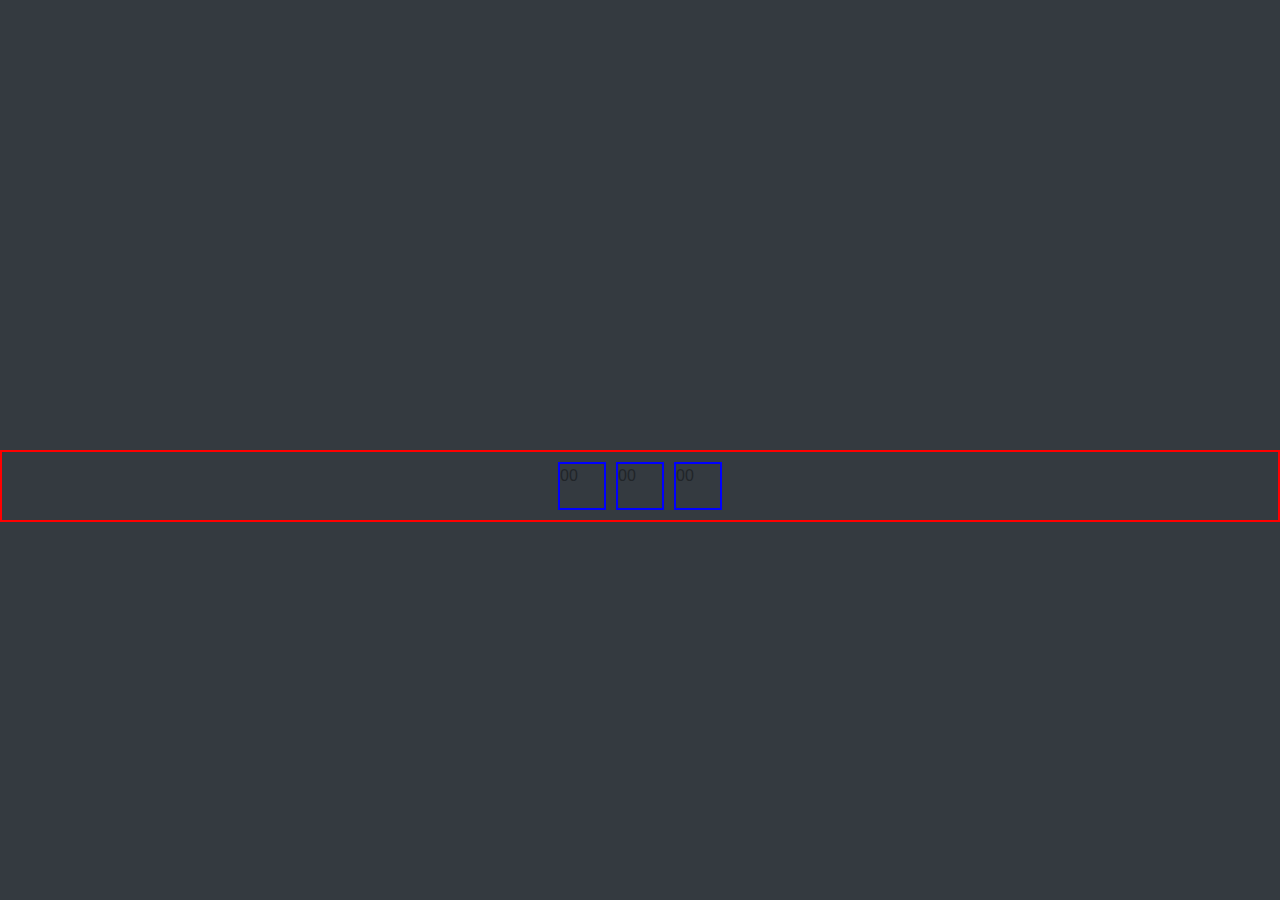
==== index.html @ f8c67b0e "Add files via upload" ====
<html lang="pt-BR">
<head>
  <meta charset="UTF-8">
  <meta name="viewport" content="width=device-width, initial-scale=1.0">
  <link rel="stylesheet" href="https://stackpath.bootstrapcdn.com/bootstrap/4.3.1/css/bootstrap.min.css" integrity="sha384-ggOyR0iXCbMQv3Xipma34MD+dH/1fQ784/j6cY/iJTQUOhcWr7x9JvoRxT2MZw1T" crossorigin="anonymous">
  <link rel="stylesheet" href="https://use.fontawesome.com/releases/v5.7.2/css/all.css" integrity="sha384-fnmOCqbTlWIlj8LyTjo7mOUStjsKC4pOpQbqyi7RrhN7udi9RwhKkMHpvLbHG9Sr" crossorigin="anonymous">
  <link rel="stylesheet" href="./style.css">
  <title>To-do List | CJRM</title>
</head>
<body class="bg-dark">
  <div id="relogio-digital">
    <div id="hora">
      <span>0</span><span>0</span>
   </div>
    <div id="minuto">
      <span>0</span><span>0</span>
   </div>
    <div id="segundo">
      <span>0</span><span>0</span>
   </div>
  </div>
</body>
  <script src="app.js"></script>
</html>
---- style.css ----
*{ 
  margin:0;
  padding:0;
}

:root{
  --telaWidth: 100vw;
  --telaHeith: 100vh;
}

#relogio-digital{
  display:flex;
  padding:10px;
  position:relative;
  top: calc(var(--telaHeith) / 2);
  min-width:12em;
  min-height:4em;
  justify-content:center;
  align-items: center;
  border: 2px solid red;
}

#hora,#minuto,#segundo{
  width:3em;
  height:3em;
  border:2px solid blue;
  margin: 0 5px;
}

/*
-webkit-clip-path: polygon(0 0, 17% 14%, 16% 83%, 0 100%, 0 43%);
clip-path: polygon(0 0, 17% 14%, 16% 83%, 0 100%, 0 43%);
*/
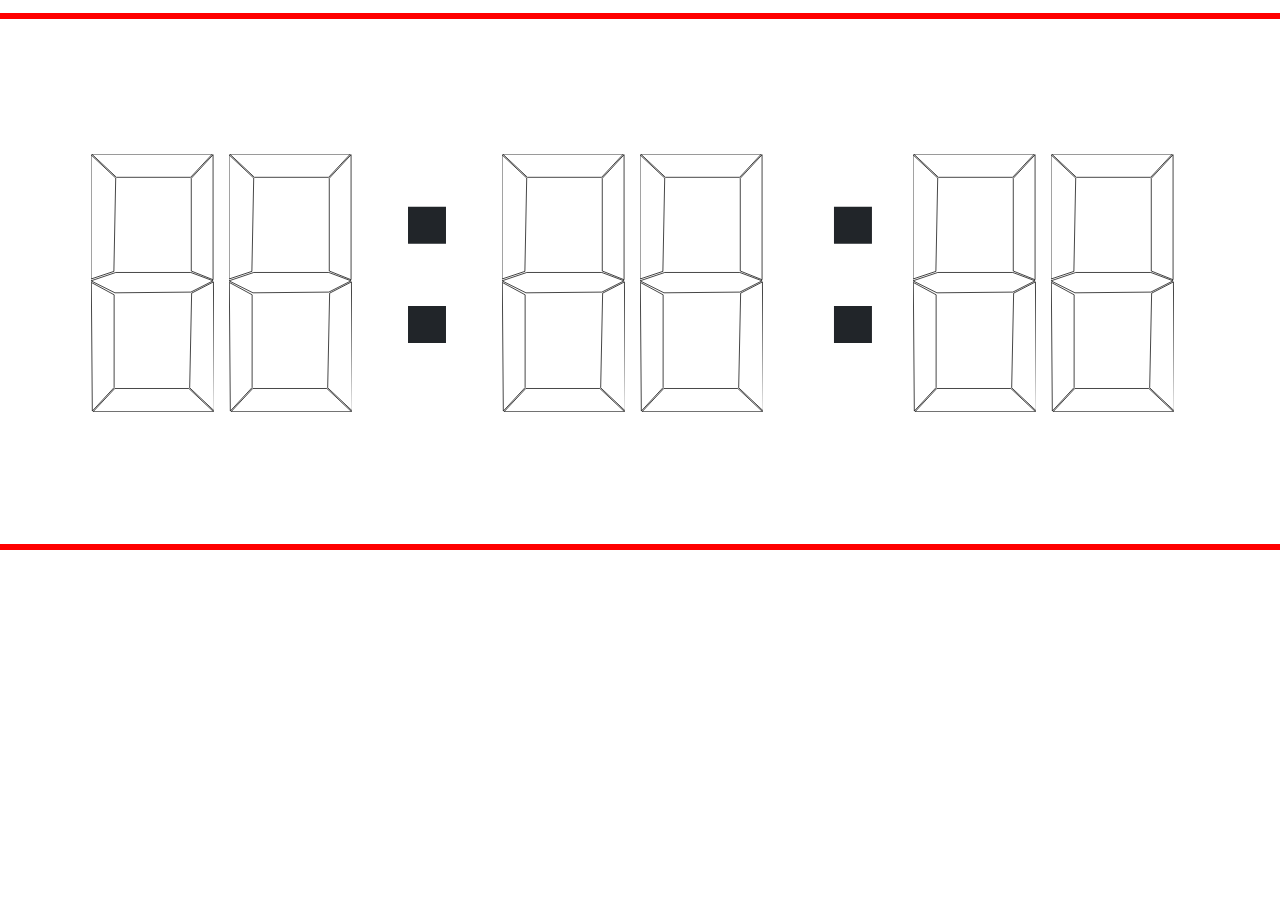
==== commit 46b4bb97: "alteracao" ====
--- a/index.html
+++ b/index.html
@@ -1,23 +1,79 @@
 <html lang="pt-BR">
 <head>
   <meta charset="UTF-8">
-  <meta name="viewport" content="width=device-width, initial-scale=1.0">
+  <meta name="viewport" content="width=device-width, initial-scale=1">
   <link rel="stylesheet" href="https://stackpath.bootstrapcdn.com/bootstrap/4.3.1/css/bootstrap.min.css" integrity="sha384-ggOyR0iXCbMQv3Xipma34MD+dH/1fQ784/j6cY/iJTQUOhcWr7x9JvoRxT2MZw1T" crossorigin="anonymous">
   <link rel="stylesheet" href="https://use.fontawesome.com/releases/v5.7.2/css/all.css" integrity="sha384-fnmOCqbTlWIlj8LyTjo7mOUStjsKC4pOpQbqyi7RrhN7udi9RwhKkMHpvLbHG9Sr" crossorigin="anonymous">
   <link rel="stylesheet" href="./style.css">
   <title>To-do List | CJRM</title>
 </head>
-<body class="bg-dark">
-  <div id="relogio-digital">
-    <div id="hora">
-      <span>0</span><span>0</span>
-   </div>
-    <div id="minuto">
-      <span>0</span><span>0</span>
-   </div>
-    <div id="segundo">
-      <span>0</span><span>0</span>
-   </div>
+<body class="">
+ <div id="relogio-digital">
+      <div id="hora">
+        <svg  viewBox="0 0 170 355" fill="none" xmlns="http://www.w3.org/2000/svg">
+          <path class="numero esquerda-alto "d="M0 1.01857L34 33.0186L31.5 161.519L0 172.019V1.01857Z" />
+          <path class="numero meio "d="M168 174.519L137.404 190.019L33 191.019L0 174.519L34.097 163.019H137.404L168 174.519Z" />
+          <path class="numero direita-alto " d="M168 173.019L138 161.019L138 33.324L168 1.01857V173.019Z" />
+          <path class="numero topo " d="M167.002 0.0185699L137.105 32.0333L35.0408 32.033L1.01924 0.0179987L167.002 0.0185699Z" />
+          <path class="numero direita-alto " d="M169.807 353.717L135.811 321.712L138.5 191.5L168.5 176L169.807 353.717Z" />
+          <path class="numero esquerda-baixo " d="M0.432312 176.736L31.8291 193.698L31.8114 321.392L1.80693 353.694L0.432312 176.736Z" />
+          <path class="numero baixo " d="M2.80434 354.694L32.7063 322.683L134.77 322.698L168.788 354.717L2.80434 354.694Z" />
+       </svg>
+
+       <svg  viewBox="0 0 170 355" fill="none" xmlns="http://www.w3.org/2000/svg">
+        <path class="numero esquerda-alto "d="M0 1.01857L34 33.0186L31.5 161.519L0 172.019V1.01857Z" />
+        <path class="numero meio "d="M168 174.519L137.404 190.019L33 191.019L0 174.519L34.097 163.019H137.404L168 174.519Z" />
+        <path class="numero direita-alto " d="M168 173.019L138 161.019L138 33.324L168 1.01857V173.019Z" />
+        <path class="numero topo " d="M167.002 0.0185699L137.105 32.0333L35.0408 32.033L1.01924 0.0179987L167.002 0.0185699Z" />
+        <path class="numero direita-alto " d="M169.807 353.717L135.811 321.712L138.5 191.5L168.5 176L169.807 353.717Z" />
+        <path class="numero esquerda-baixo " d="M0.432312 176.736L31.8291 193.698L31.8114 321.392L1.80693 353.694L0.432312 176.736Z" />
+        <path class="numero baixo " d="M2.80434 354.694L32.7063 322.683L134.77 322.698L168.788 354.717L2.80434 354.694Z" />
+     </svg>
+      </div>
+      <span>:</span>
+      <div id="minuto">
+        <svg  viewBox="0 0 170 355" fill="none" xmlns="http://www.w3.org/2000/svg">
+            <path class="numero esquerda-alto "d="M0 1.01857L34 33.0186L31.5 161.519L0 172.019V1.01857Z" />
+            <path class="numero meio "d="M168 174.519L137.404 190.019L33 191.019L0 174.519L34.097 163.019H137.404L168 174.519Z" />
+            <path class="numero direita-alto " d="M168 173.019L138 161.019L138 33.324L168 1.01857V173.019Z" />
+            <path class="numero topo " d="M167.002 0.0185699L137.105 32.0333L35.0408 32.033L1.01924 0.0179987L167.002 0.0185699Z" />
+            <path class="numero direita-alto " d="M169.807 353.717L135.811 321.712L138.5 191.5L168.5 176L169.807 353.717Z" />
+            <path class="numero esquerda-baixo " d="M0.432312 176.736L31.8291 193.698L31.8114 321.392L1.80693 353.694L0.432312 176.736Z" />
+            <path class="numero baixo " d="M2.80434 354.694L32.7063 322.683L134.77 322.698L168.788 354.717L2.80434 354.694Z" />
+        </svg>
+
+        <svg  viewBox="0 0 170 355" fill="none" xmlns="http://www.w3.org/2000/svg">
+          <path class="numero esquerda-alto "d="M0 1.01857L34 33.0186L31.5 161.519L0 172.019V1.01857Z" />
+          <path class="numero meio "d="M168 174.519L137.404 190.019L33 191.019L0 174.519L34.097 163.019H137.404L168 174.519Z" />
+          <path class="numero direita-alto " d="M168 173.019L138 161.019L138 33.324L168 1.01857V173.019Z" />
+          <path class="numero topo " d="M167.002 0.0185699L137.105 32.0333L35.0408 32.033L1.01924 0.0179987L167.002 0.0185699Z" />
+          <path class="numero direita-alto " d="M169.807 353.717L135.811 321.712L138.5 191.5L168.5 176L169.807 353.717Z" />
+          <path class="numero esquerda-baixo " d="M0.432312 176.736L31.8291 193.698L31.8114 321.392L1.80693 353.694L0.432312 176.736Z" />
+          <path class="numero baixo " d="M2.80434 354.694L32.7063 322.683L134.77 322.698L168.788 354.717L2.80434 354.694Z" />
+        </svg>
+      </div>
+      <span>:</span>
+      <div id="segundo">
+        <svg  viewBox="0 0 170 355" fill="none" xmlns="http://www.w3.org/2000/svg">
+            <path class="numero esquerda-alto "d="M0 1.01857L34 33.0186L31.5 161.519L0 172.019V1.01857Z" />
+            <path class="numero meio "d="M168 174.519L137.404 190.019L33 191.019L0 174.519L34.097 163.019H137.404L168 174.519Z" />
+            <path class="numero direita-alto " d="M168 173.019L138 161.019L138 33.324L168 1.01857V173.019Z" />
+            <path class="numero topo " d="M167.002 0.0185699L137.105 32.0333L35.0408 32.033L1.01924 0.0179987L167.002 0.0185699Z" />
+            <path class="numero direita-alto " d="M169.807 353.717L135.811 321.712L138.5 191.5L168.5 176L169.807 353.717Z" />
+            <path class="numero esquerda-baixo " d="M0.432312 176.736L31.8291 193.698L31.8114 321.392L1.80693 353.694L0.432312 176.736Z" />
+            <path class="numero baixo " d="M2.80434 354.694L32.7063 322.683L134.77 322.698L168.788 354.717L2.80434 354.694Z" />
+        </svg>
+
+        <svg  viewBox="0 0 170 355" fill="none" xmlns="http://www.w3.org/2000/svg">
+          <path class="numero esquerda-alto "d="M0 1.01857L34 33.0186L31.5 161.519L0 172.019V1.01857Z" />
+          <path class="numero meio "d="M168 174.519L137.404 190.019L33 191.019L0 174.519L34.097 163.019H137.404L168 174.519Z" />
+          <path class="numero direita-alto " d="M168 173.019L138 161.019L138 33.324L168 1.01857V173.019Z" />
+          <path class="numero topo " d="M167.002 0.0185699L137.105 32.0333L35.0408 32.033L1.01924 0.0179987L167.002 0.0185699Z" />
+          <path class="numero direita-alto " d="M169.807 353.717L135.811 321.712L138.5 191.5L168.5 176L169.807 353.717Z" />
+          <path class="numero esquerda-baixo " d="M0.432312 176.736L31.8291 193.698L31.8114 321.392L1.80693 353.694L0.432312 176.736Z" />
+          <path class="numero baixo " d="M2.80434 354.694L32.7063 322.683L134.77 322.698L168.788 354.717L2.80434 354.694Z" />
+        </svg>
+      </div>
   </div>
 </body>
   <script src="app.js"></script>
--- a/style.css
+++ b/style.css
@@ -1,6 +1,15 @@
 *{ 
   margin:0;
   padding:0;
+  box-sizing: border-box;
+}
+
+span{
+  display: inline-block;
+  margin: 0 0 20px 0;
+  font-weight: 600;
+  font-size: 90px;
+  text-align: center;
 }
 
 :root{
@@ -12,22 +21,52 @@
   display:flex;
   padding:10px;
   position:relative;
-  top: calc(var(--telaHeith) / 2);
-  min-width:12em;
-  min-height:4em;
+  margin: 15% auto;
+  min-width: 18.75em;
   justify-content:center;
   align-items: center;
   border: 2px solid red;
+  transform: scale(3);
+}
+
+#relogio-digital  svg{
+  max-width:100%; 
+  max-height:100%;
+}
+
+#relogio-digital  svg + svg{
+  margin: 0 5px;
 }
 
 #hora,#minuto,#segundo{
-  width:3em;
-  height:3em;
-  border:2px solid blue;
-  margin: 0 5px;
+  display: flex;
+  width: 7em;
+  height:6em;
+  padding: 5px;
 }
 
-/*
--webkit-clip-path: polygon(0 0, 17% 14%, 16% 83%, 0 100%, 0 43%);
-clip-path: polygon(0 0, 17% 14%, 16% 83%, 0 100%, 0 43%);
-*/+#hora{
+  justify-content: flex-end;
+}
+
+#minuto{
+  justify-content: center;
+}
+
+#segundo{
+  justify-content: flex-start;
+}
+
+
+div * .numero{
+  stroke: #000;
+}
+
+.nove, .oito, 
+.sete, .seis, 
+.cinco, .quatro, 
+.tres, .dois, .um, .zero{
+  fill: #000;
+}
+
+
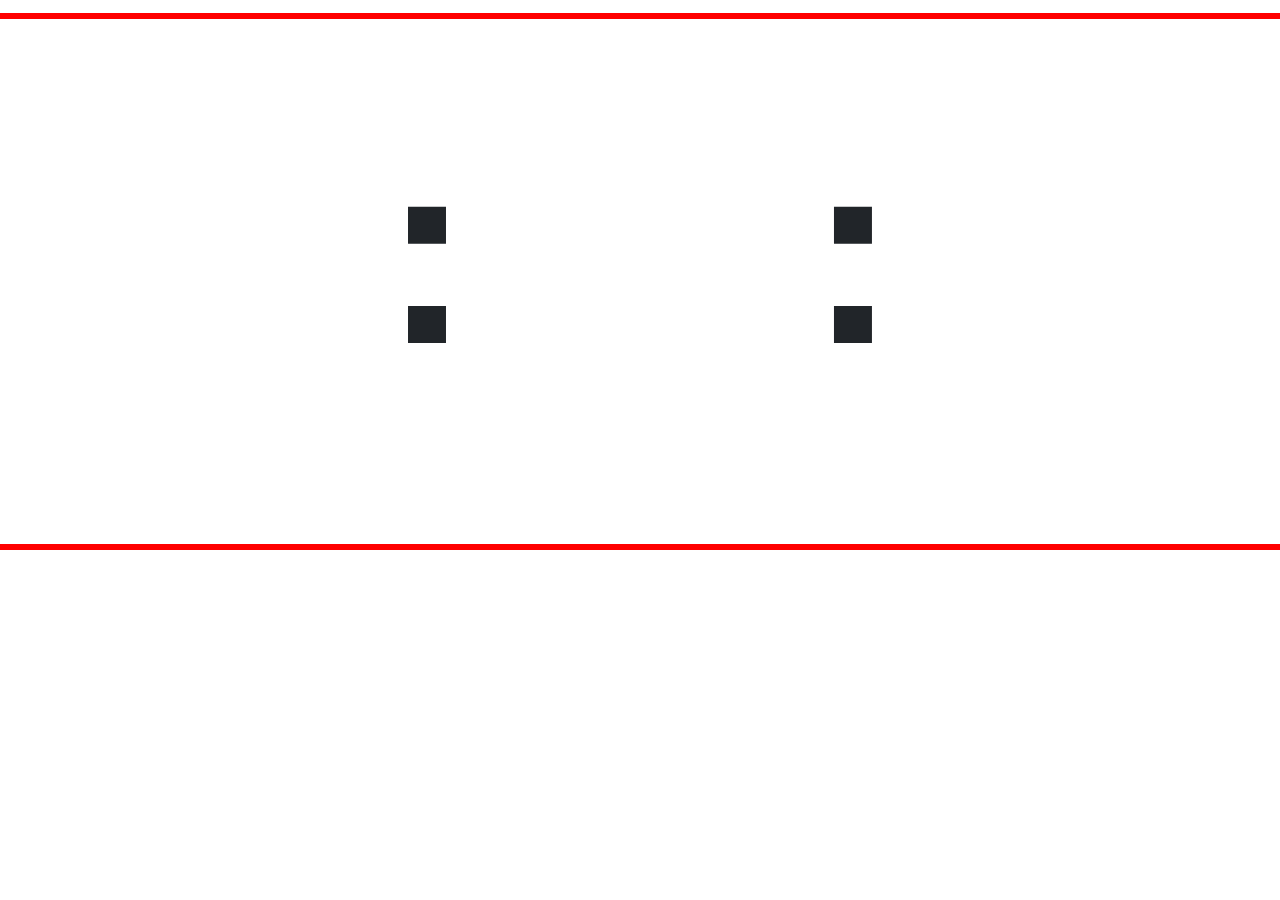
==== commit bef68523: "alterado" ====
--- a/index.html
+++ b/index.html
@@ -10,69 +10,15 @@
 <body class="">
  <div id="relogio-digital">
       <div id="hora">
-        <svg  viewBox="0 0 170 355" fill="none" xmlns="http://www.w3.org/2000/svg">
-          <path class="numero esquerda-alto "d="M0 1.01857L34 33.0186L31.5 161.519L0 172.019V1.01857Z" />
-          <path class="numero meio "d="M168 174.519L137.404 190.019L33 191.019L0 174.519L34.097 163.019H137.404L168 174.519Z" />
-          <path class="numero direita-alto " d="M168 173.019L138 161.019L138 33.324L168 1.01857V173.019Z" />
-          <path class="numero topo " d="M167.002 0.0185699L137.105 32.0333L35.0408 32.033L1.01924 0.0179987L167.002 0.0185699Z" />
-          <path class="numero direita-alto " d="M169.807 353.717L135.811 321.712L138.5 191.5L168.5 176L169.807 353.717Z" />
-          <path class="numero esquerda-baixo " d="M0.432312 176.736L31.8291 193.698L31.8114 321.392L1.80693 353.694L0.432312 176.736Z" />
-          <path class="numero baixo " d="M2.80434 354.694L32.7063 322.683L134.77 322.698L168.788 354.717L2.80434 354.694Z" />
-       </svg>
-
-       <svg  viewBox="0 0 170 355" fill="none" xmlns="http://www.w3.org/2000/svg">
-        <path class="numero esquerda-alto "d="M0 1.01857L34 33.0186L31.5 161.519L0 172.019V1.01857Z" />
-        <path class="numero meio "d="M168 174.519L137.404 190.019L33 191.019L0 174.519L34.097 163.019H137.404L168 174.519Z" />
-        <path class="numero direita-alto " d="M168 173.019L138 161.019L138 33.324L168 1.01857V173.019Z" />
-        <path class="numero topo " d="M167.002 0.0185699L137.105 32.0333L35.0408 32.033L1.01924 0.0179987L167.002 0.0185699Z" />
-        <path class="numero direita-alto " d="M169.807 353.717L135.811 321.712L138.5 191.5L168.5 176L169.807 353.717Z" />
-        <path class="numero esquerda-baixo " d="M0.432312 176.736L31.8291 193.698L31.8114 321.392L1.80693 353.694L0.432312 176.736Z" />
-        <path class="numero baixo " d="M2.80434 354.694L32.7063 322.683L134.77 322.698L168.788 354.717L2.80434 354.694Z" />
-     </svg>
+       
       </div>
       <span>:</span>
       <div id="minuto">
-        <svg  viewBox="0 0 170 355" fill="none" xmlns="http://www.w3.org/2000/svg">
-            <path class="numero esquerda-alto "d="M0 1.01857L34 33.0186L31.5 161.519L0 172.019V1.01857Z" />
-            <path class="numero meio "d="M168 174.519L137.404 190.019L33 191.019L0 174.519L34.097 163.019H137.404L168 174.519Z" />
-            <path class="numero direita-alto " d="M168 173.019L138 161.019L138 33.324L168 1.01857V173.019Z" />
-            <path class="numero topo " d="M167.002 0.0185699L137.105 32.0333L35.0408 32.033L1.01924 0.0179987L167.002 0.0185699Z" />
-            <path class="numero direita-alto " d="M169.807 353.717L135.811 321.712L138.5 191.5L168.5 176L169.807 353.717Z" />
-            <path class="numero esquerda-baixo " d="M0.432312 176.736L31.8291 193.698L31.8114 321.392L1.80693 353.694L0.432312 176.736Z" />
-            <path class="numero baixo " d="M2.80434 354.694L32.7063 322.683L134.77 322.698L168.788 354.717L2.80434 354.694Z" />
-        </svg>
-
-        <svg  viewBox="0 0 170 355" fill="none" xmlns="http://www.w3.org/2000/svg">
-          <path class="numero esquerda-alto "d="M0 1.01857L34 33.0186L31.5 161.519L0 172.019V1.01857Z" />
-          <path class="numero meio "d="M168 174.519L137.404 190.019L33 191.019L0 174.519L34.097 163.019H137.404L168 174.519Z" />
-          <path class="numero direita-alto " d="M168 173.019L138 161.019L138 33.324L168 1.01857V173.019Z" />
-          <path class="numero topo " d="M167.002 0.0185699L137.105 32.0333L35.0408 32.033L1.01924 0.0179987L167.002 0.0185699Z" />
-          <path class="numero direita-alto " d="M169.807 353.717L135.811 321.712L138.5 191.5L168.5 176L169.807 353.717Z" />
-          <path class="numero esquerda-baixo " d="M0.432312 176.736L31.8291 193.698L31.8114 321.392L1.80693 353.694L0.432312 176.736Z" />
-          <path class="numero baixo " d="M2.80434 354.694L32.7063 322.683L134.77 322.698L168.788 354.717L2.80434 354.694Z" />
-        </svg>
+      
       </div>
       <span>:</span>
       <div id="segundo">
-        <svg  viewBox="0 0 170 355" fill="none" xmlns="http://www.w3.org/2000/svg">
-            <path class="numero esquerda-alto "d="M0 1.01857L34 33.0186L31.5 161.519L0 172.019V1.01857Z" />
-            <path class="numero meio "d="M168 174.519L137.404 190.019L33 191.019L0 174.519L34.097 163.019H137.404L168 174.519Z" />
-            <path class="numero direita-alto " d="M168 173.019L138 161.019L138 33.324L168 1.01857V173.019Z" />
-            <path class="numero topo " d="M167.002 0.0185699L137.105 32.0333L35.0408 32.033L1.01924 0.0179987L167.002 0.0185699Z" />
-            <path class="numero direita-alto " d="M169.807 353.717L135.811 321.712L138.5 191.5L168.5 176L169.807 353.717Z" />
-            <path class="numero esquerda-baixo " d="M0.432312 176.736L31.8291 193.698L31.8114 321.392L1.80693 353.694L0.432312 176.736Z" />
-            <path class="numero baixo " d="M2.80434 354.694L32.7063 322.683L134.77 322.698L168.788 354.717L2.80434 354.694Z" />
-        </svg>
-
-        <svg  viewBox="0 0 170 355" fill="none" xmlns="http://www.w3.org/2000/svg">
-          <path class="numero esquerda-alto "d="M0 1.01857L34 33.0186L31.5 161.519L0 172.019V1.01857Z" />
-          <path class="numero meio "d="M168 174.519L137.404 190.019L33 191.019L0 174.519L34.097 163.019H137.404L168 174.519Z" />
-          <path class="numero direita-alto " d="M168 173.019L138 161.019L138 33.324L168 1.01857V173.019Z" />
-          <path class="numero topo " d="M167.002 0.0185699L137.105 32.0333L35.0408 32.033L1.01924 0.0179987L167.002 0.0185699Z" />
-          <path class="numero direita-alto " d="M169.807 353.717L135.811 321.712L138.5 191.5L168.5 176L169.807 353.717Z" />
-          <path class="numero esquerda-baixo " d="M0.432312 176.736L31.8291 193.698L31.8114 321.392L1.80693 353.694L0.432312 176.736Z" />
-          <path class="numero baixo " d="M2.80434 354.694L32.7063 322.683L134.77 322.698L168.788 354.717L2.80434 354.694Z" />
-        </svg>
+       
       </div>
   </div>
 </body>
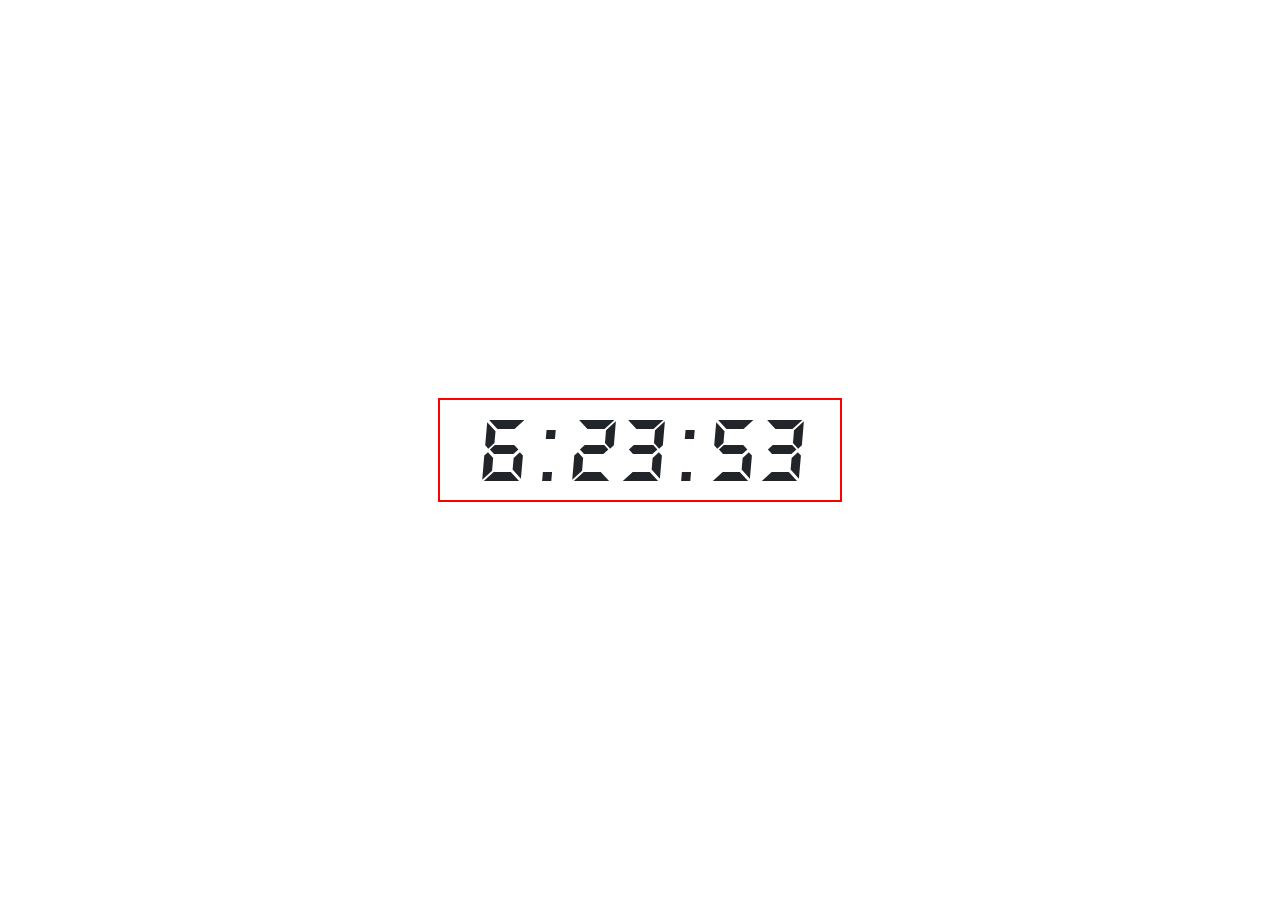
==== commit 8a378ddb: "relogio ativo" ====
--- a/index.html
+++ b/index.html
@@ -4,23 +4,23 @@
   <meta name="viewport" content="width=device-width, initial-scale=1">
   <link rel="stylesheet" href="https://stackpath.bootstrapcdn.com/bootstrap/4.3.1/css/bootstrap.min.css" integrity="sha384-ggOyR0iXCbMQv3Xipma34MD+dH/1fQ784/j6cY/iJTQUOhcWr7x9JvoRxT2MZw1T" crossorigin="anonymous">
   <link rel="stylesheet" href="https://use.fontawesome.com/releases/v5.7.2/css/all.css" integrity="sha384-fnmOCqbTlWIlj8LyTjo7mOUStjsKC4pOpQbqyi7RrhN7udi9RwhKkMHpvLbHG9Sr" crossorigin="anonymous">
-  <link rel="stylesheet" href="./style.css">
-  <title>To-do List | CJRM</title>
+  <link rel="stylesheet" href="./css/style.css">
+  <title>Relógio Digital</title>
 </head>
 <body class="">
- <div id="relogio-digital">
-      <div id="hora">
-       
+ <div id="relogio-digital" >
+      <div id="hora" data-re="0">
+   
       </div>
       <span>:</span>
       <div id="minuto">
-      
+   
       </div>
       <span>:</span>
       <div id="segundo">
-       
+    
       </div>
   </div>
 </body>
-  <script src="app.js"></script>
+  <script src="./js/app.js"></script>
 </html>--- a/css/style.css
+++ b/css/style.css
@@ -0,0 +1,46 @@
+*{ 
+  margin:0;
+  padding:0;
+  box-sizing: border-box;
+  font-family: 'relogio digital';
+}
+
+:root{
+  --telaWidth: 100vw;
+  --telaHeith: 100vh;
+}
+
+#relogio-digital{
+ display: flex;
+ justify-content: center;
+ align-items: center;
+ position: absolute;
+ padding: 5px;
+ top: 50%;
+ left: 50%;
+ transform: translate(-50%,-50%);
+ width: 25em;
+ height: 6.25em;
+ overflow: hidden;
+ outline: 2px solid red;
+ z-index: 100;
+ gap:10px;
+}
+
+#relogio-digital:is(.ativo) span{
+  display: inline-block;
+  
+}
+
+#hora,#minuto,#segundo,span{
+  position: relative;
+  font-size: 6em;
+  margin: 0 0px;
+}
+
+
+ 
+@font-face {
+  font-family: 'relogio digital';
+  src: url(/font/DS-DIGIT.TTF);
+}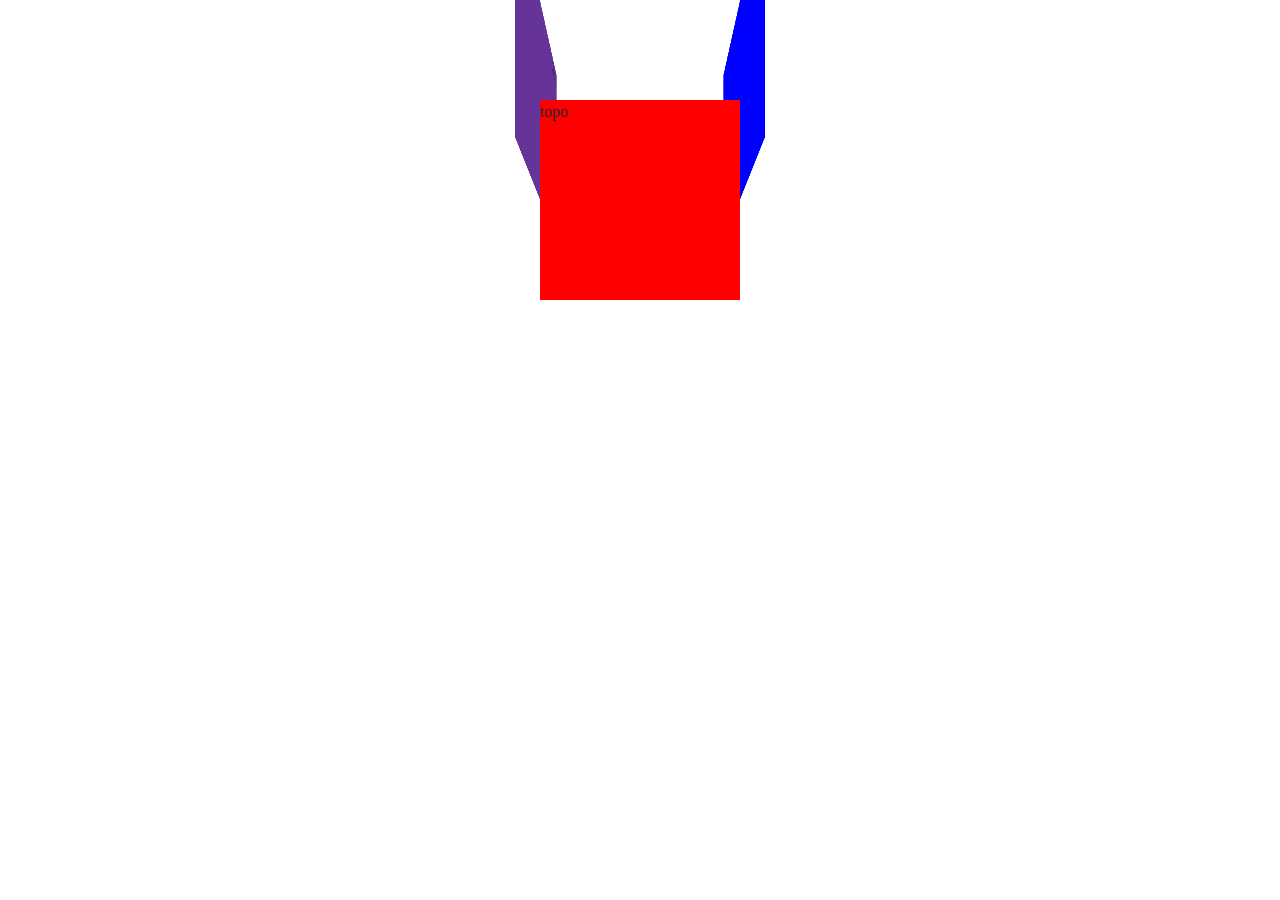
==== commit 1b7231b4: "adição da pespetiva 3d" ====
--- a/index.html
+++ b/index.html
@@ -8,15 +8,20 @@
   <title>Relógio Digital</title>
 </head>
 <body class="">
+  <div id="caixa">
+    <div class="face topo">topo</div>
+    <div class="face lado1">lado1</div>
+    <div class="face lado2">lado2</div>
+  </div>
  <div id="relogio-digital" >
       <div id="hora" data-re="0">
    
       </div>
-      <span>:</span>
+      <!-- <span>:</span> -->
       <div id="minuto">
    
       </div>
-      <span>:</span>
+      <!-- <span>:</span> -->
       <div id="segundo">
     
       </div>
--- a/css/style.css
+++ b/css/style.css
@@ -6,11 +6,43 @@
 }
 
 :root{
-  --telaWidth: 100vw;
-  --telaHeith: 100vh;
+  
 }
 
-#relogio-digital{
+body{
+  perspective: 500px;
+}
+
+#caixa{
+  width: 200px;
+  height: 200px;  
+  margin: 0 auto;
+  transform: rotate(-20deg,-10deg);
+  transform-style: preserve-3d;
+}
+
+.face{
+  width: 200px;
+  height: 200px;
+  position: absolute;
+}
+
+.topo{
+  transform: translateY(100px);
+  background: red;
+}
+
+.lado1{
+  transform: rotateY(90deg) translateZ(100px);
+  background: blue;
+}
+.lado2{
+  transform: rotateY(-90deg) translateZ(100px);
+  background: rebeccapurple;
+}
+
+
+/* #relogio-digital{
  display: flex;
  justify-content: center;
  align-items: center;
@@ -21,7 +53,6 @@
  transform: translate(-50%,-50%);
  width: 25em;
  height: 6.25em;
- overflow: hidden;
  outline: 2px solid red;
  z-index: 100;
  gap:10px;
@@ -43,4 +74,4 @@
 @font-face {
   font-family: 'relogio digital';
   src: url(/font/DS-DIGIT.TTF);
-}+} */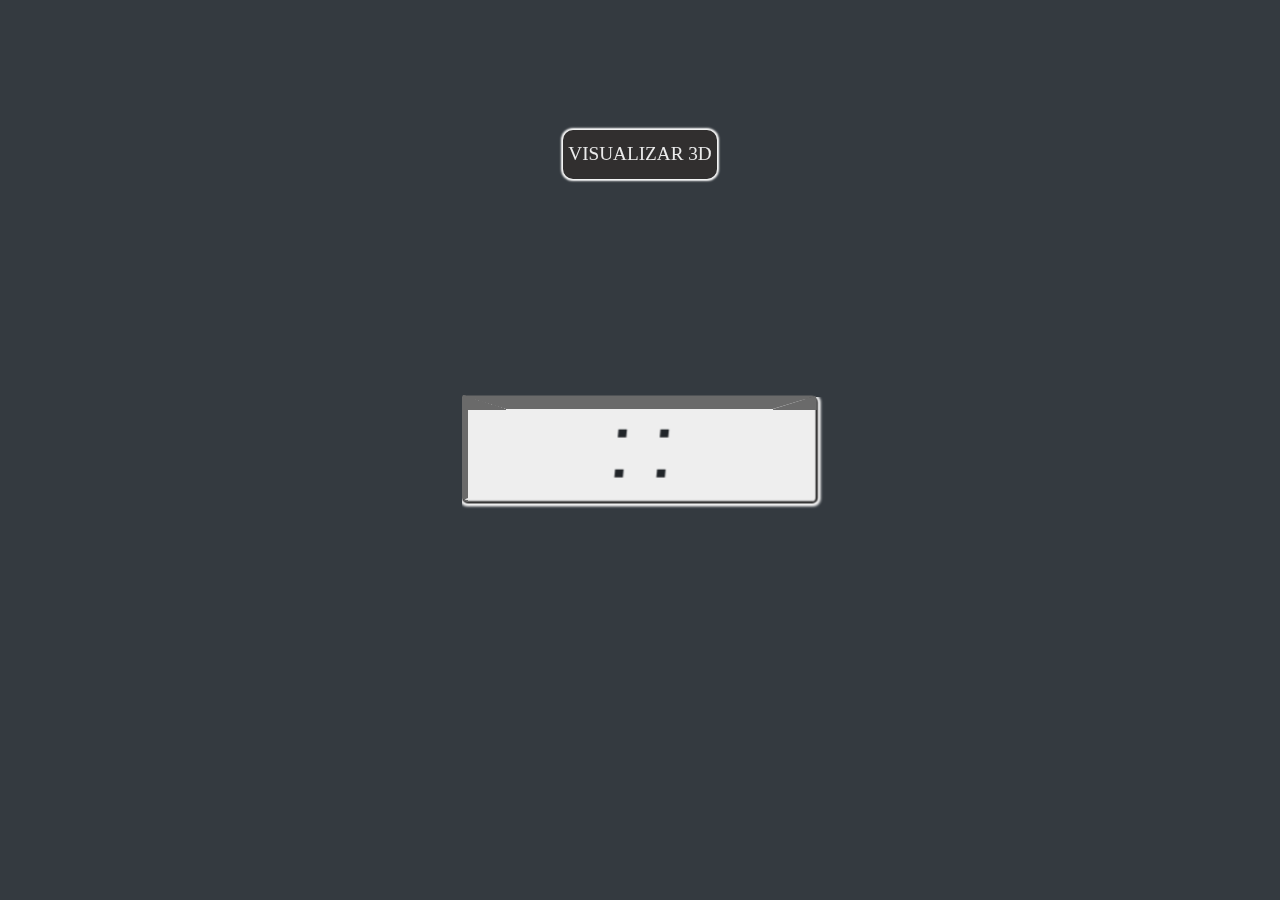
==== commit 9eac1ff8: "finalizado relogio" ====
--- a/index.html
+++ b/index.html
@@ -7,24 +7,24 @@
   <link rel="stylesheet" href="./css/style.css">
   <title>Relógio Digital</title>
 </head>
-<body class="">
-  <div id="caixa">
-    <div class="face topo">topo</div>
-    <div class="face lado1">lado1</div>
-    <div class="face lado2">lado2</div>
+<body class="bg-dark">
+  <div id="relogio3d">
+    <div class="lado-topo"></div>
+    <div class="lados-left"></div>
+    <div class="lados-right"></div>
+    <div class="lados-bottom"></div>
+    <div class="lados-base"></div>
+    <div id="relogio-digital" >
+        <div id="hora"></div>
+        <span>:</span>
+        <div id="minuto"></div>
+        <span>:</span>
+        <div id="segundo"></div>
+    </div>
   </div>
- <div id="relogio-digital" >
-      <div id="hora" data-re="0">
-   
-      </div>
-      <!-- <span>:</span> -->
-      <div id="minuto">
-   
-      </div>
-      <!-- <span>:</span> -->
-      <div id="segundo">
-    
-      </div>
+  
+  <div id="btn-3d">
+     <button type="button">Visualizar 3d</button>
   </div>
 </body>
   <script src="./js/app.js"></script>
--- a/css/style.css
+++ b/css/style.css
@@ -5,44 +5,44 @@
   font-family: 'relogio digital';
 }
 
-:root{
-  
-}
-
 body{
+  display: flex;
+  align-items: center;
+  justify-content: center;
+  min-height: 100vh;
   perspective: 500px;
 }
 
-#caixa{
+.ativo{
+   animation: rotate 10s infinite alternate;
+}
+
+#btn-3d{
+  position: absolute;
+  top: 130px;
+}
+
+#btn-3d button{
+  display: block;
+  padding: 10px 5px;
+  border-radius: 10px;
+  outline: none;
+  border: none;
+  background: #312f2f;
+  box-shadow: 0 0 2px 2px #fdfdfd;
+  color: #ebebeb;
+  font-size: larger;
+  text-transform: uppercase;
+  font-family: serif;
+}
+
+#relogio3d{
   width: 200px;
-  height: 200px;  
-  margin: 0 auto;
-  transform: rotate(-20deg,-10deg);
+  height: 200px;
   transform-style: preserve-3d;
 }
 
-.face{
-  width: 200px;
-  height: 200px;
-  position: absolute;
-}
-
-.topo{
-  transform: translateY(100px);
-  background: red;
-}
-
-.lado1{
-  transform: rotateY(90deg) translateZ(100px);
-  background: blue;
-}
-.lado2{
-  transform: rotateY(-90deg) translateZ(100px);
-  background: rebeccapurple;
-}
-
-
-/* #relogio-digital{
+#relogio-digital{
  display: flex;
  justify-content: center;
  align-items: center;
@@ -50,22 +50,63 @@
  padding: 5px;
  top: 50%;
  left: 50%;
- transform: translate(-50%,-50%);
- width: 25em;
- height: 6.25em;
- outline: 2px solid red;
+ transform: translate(-50%,-50%) translateZ(50px);
+ width: 20em;
+ height: 6em;
+ border: 2px solid rgb(34, 34, 34);
  z-index: 100;
  gap:10px;
+ border-radius: 5px;
+ background: #eee;
+ box-shadow: 0 0 2px 2px #fdfdfd;
 }
 
-#relogio-digital:is(.ativo) span{
-  display: inline-block;
-  
+.lado-topo,
+.lados-left,
+.lados-right,
+.lados-base,
+.lados-bottom{
+  position: absolute;
+  background: #6a6a6a;
 }
+
+.lado-topo{
+   transform: rotateX(90deg) translateZ(24px) translate(-61px,-24px);
+   height: 150px;
+   width: 320px;
+   border-radius: 5px;
+}
+.lados-right{
+   transform: rotateY(90deg) translateZ(184px) translate(25px,51px);
+   height: 95px;
+   width: 150px;
+   border-radius: 5px;
+}
+.lados-left{
+  transform: rotateY(270deg) translateZ(135px) translate(-24px,50px);
+  height: 95px;
+  width: 150px;
+  border-radius: 5px;
+}
+
+.lados-base{
+  transform: rotateX(90deg) translateZ(-71px) translate(-61px,-24px);
+  height: 150px;
+  width: 320px;
+  border-radius: 5px;
+}
+
+.lados-bottom{
+   transform: rotateY(180deg) translateZ(95px) translate(58px,53px);
+   height: 94px;
+   width: 320px;
+   border-radius: 5px;
+}
+
 
 #hora,#minuto,#segundo,span{
   position: relative;
-  font-size: 6em;
+  font-size: 5em;
   margin: 0 0px;
 }
 
@@ -74,4 +115,19 @@
 @font-face {
   font-family: 'relogio digital';
   src: url(/font/DS-DIGIT.TTF);
-} */+} 
+
+
+@keyframes rotate {
+  from {
+    transform: rotateX(-20deg) rotateY(-10deg);
+  }
+
+  50% {
+    transform: rotateX(20deg) rotateY(320deg);
+  }
+
+  to {
+    transform: rotateX(-20deg) rotateY(-20deg);
+  }
+}